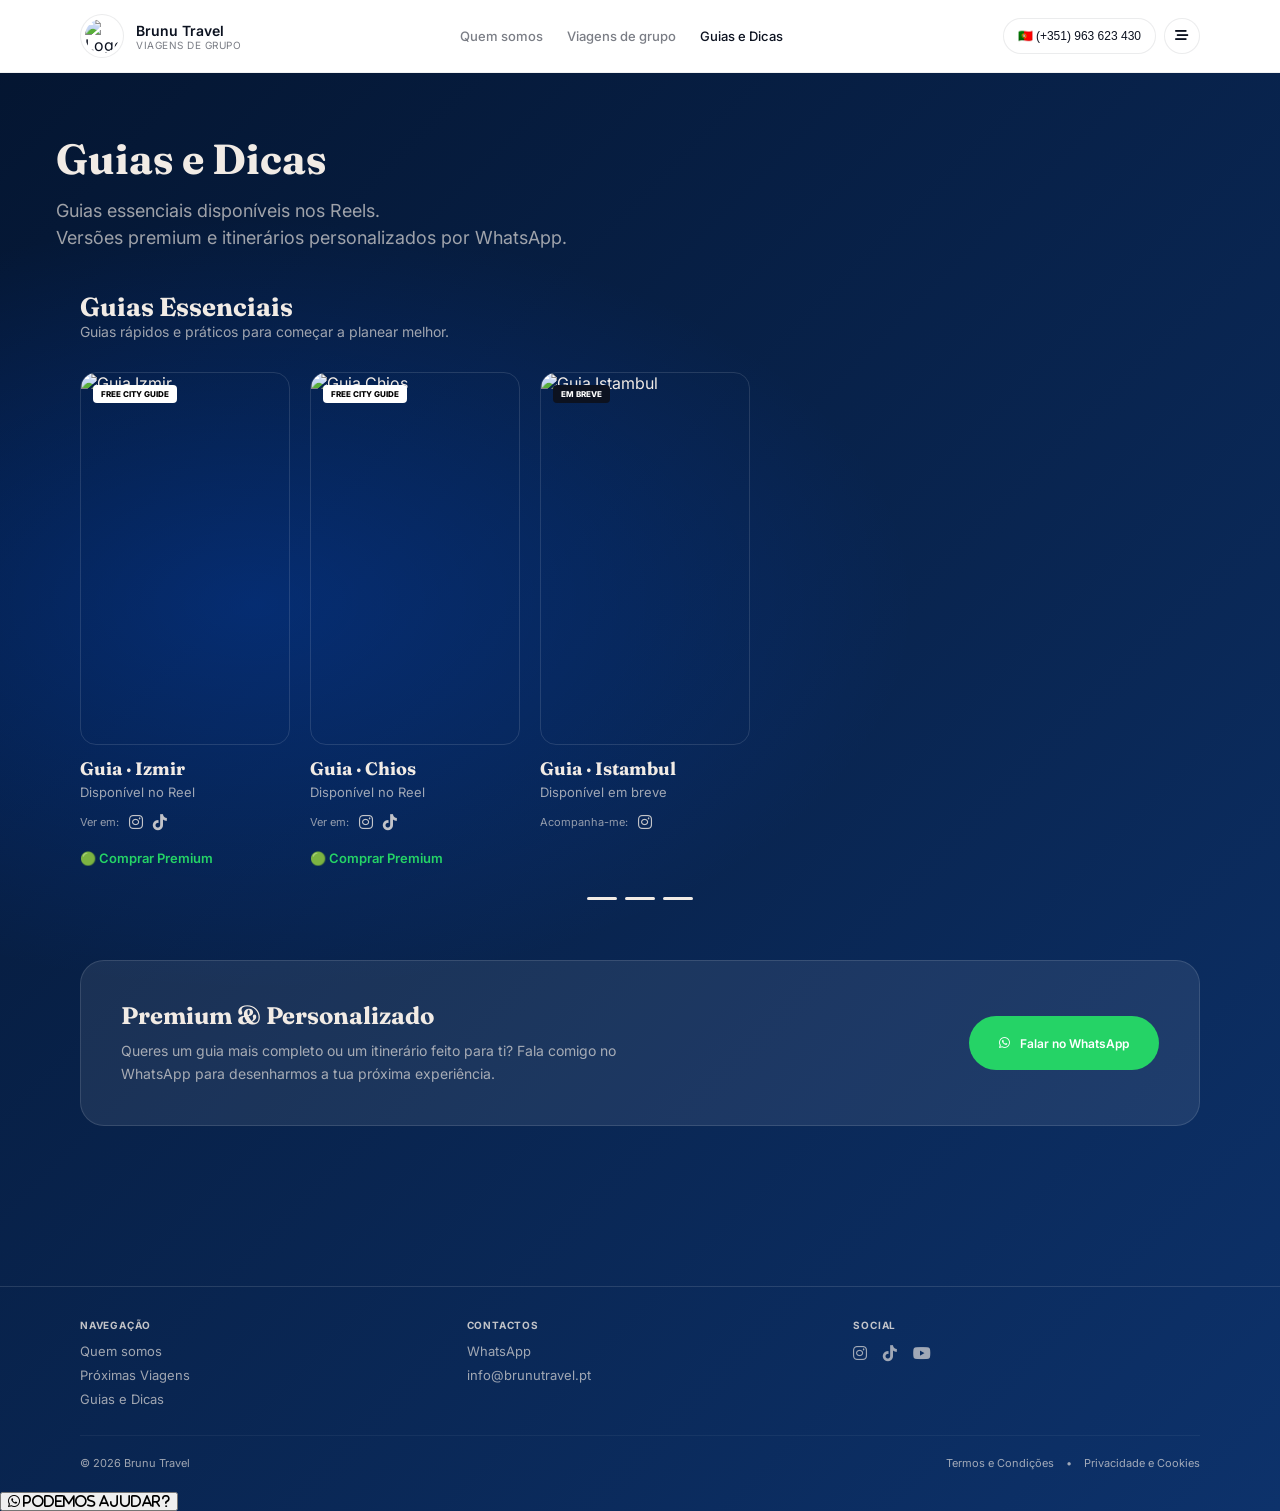
==== guias-e-dicas.html @ e6c39ef8 "Add files via upload" ====
<!doctype html>
<html lang="pt">
<head>
  <meta charset="utf-8">
  <title>Guias e Dicas • Brunu Travel</title>
  <meta name="viewport" content="width=device-width,initial-scale=1">
  <link rel="stylesheet" href="assets/styles.css">
  <link rel="stylesheet" href="https://cdnjs.cloudflare.com/ajax/libs/font-awesome/6.5.0/css/all.min.css">
  <link href="https://fonts.googleapis.com/css2?family=Fraunces:opsz,wght@9..144,400;700&family=Inter:wght@400;500;600&display=swap" rel="stylesheet">
</head>
<body>

  <header class="site-header">
    <div class="container header-inner">
      <a class="brand" href="index.html">
        <div class="logo-wrap"><img src="assets/images/logo.jpg" alt="Logo"></div>
        <div class="brand-lines">
          <div class="brand-name">Brunu Travel</div>
          <div class="brand-tag">Viagens de grupo</div>
        </div>
      </a>
      <nav class="nav">
        <a href="quem-somos.html">Quem somos</a>
        <a href="viagens.html">Viagens de grupo</a>
        <a href="guias-e-dicas.html" aria-current="page">Guias e Dicas</a>
      </nav>
      <div class="header-actions">
        <button class="pill" id="phoneBtn">🇵🇹 (+351) 963 623 430</button>
        <button class="icon-btn" id="burgerBtn"><i class="fa-solid fa-bars-staggered"></i></button>
      </div>
    </div>
  </header>

  <main>
    <section class="container" style="padding: 60px 0 40px;">
      <h1 class="page-title" style="font-family: var(--font-display); font-size: clamp(32px, 5vw, 42px); margin-bottom: 12px;">Guias e Dicas</h1>
      <p class="page-subtitle" style="color: var(--muted); font-size: 18px; max-width: 600px; line-height: 1.5;">
        Guias essenciais disponíveis nos Reels.<br>
        Versões premium e itinerários personalizados por WhatsApp.
      </p>
    </section>

    <section class="container trips-section" style="padding-bottom: 60px;">
      <div class="section-header-flex" style="display: flex; justify-content: space-between; align-items: flex-end; margin-bottom: 32px;">
        <div>
          <h2 class="section-title" style="font-family: var(--font-display); font-size: 26px;">Guias Essenciais</h2>
          <p class="section-subtitle" style="color: var(--muted); font-size: 14px;">Guias rápidos e práticos para começar a planear melhor.</p>
        </div>
      </div>

      <div class="premium-slider-wrapper">
        <button id="prevBtn" class="nav-arrow floating-left" aria-label="Anterior"><i class="fa-solid fa-chevron-left"></i></button>
        <button id="nextBtn" class="nav-arrow floating-right" aria-label="Seguinte"><i class="fa-solid fa-chevron-right"></i></button>
        
        <div class="slider-track" id="tripsCarousel">
          
          <article class="trip-card">
            <div class="trip-frame">
              <img src="assets/images/izmir.jpg" alt="Guia Izmir">
              <div class="badge">Free City Guide</div>
            </div>
            <div class="guide-bottom" style="margin-top:12px;">
              <h3 class="guide-title" style="font-family: var(--font-display); font-size: 18px; margin-bottom:4px;">Guia &middot; Izmir</h3>
              <p class="guide-sub" style="font-size: 13px; color: var(--muted); margin-bottom: 12px;">Disponível no Reel</p>
              
              <div class="guide-social" style="display: flex; align-items: center; gap: 10px; margin-bottom: 15px;">
                <span style="font-size: 11px; opacity: 0.6;">Ver em:</span>
                <a href="#" style="font-size: 16px; opacity: 0.8;"><i class="fa-brands fa-instagram"></i></a>
                <a href="#" style="font-size: 16px; opacity: 0.8;"><i class="fa-brands fa-tiktok"></i></a>
              </div>
              
              <a href="https://wa.me/351963623430" target="_blank" class="guide-premium" style="color: #25D366; font-weight: 600; font-size: 13px;">
                🟢 Comprar Premium
              </a>
            </div>
          </article>

          <article class="trip-card">
            <div class="trip-frame">
              <img src="assets/images/chios.jpg" alt="Guia Chios">
              <div class="badge">Free City Guide</div>
            </div>
            <div class="guide-bottom" style="margin-top:12px;">
              <h3 class="guide-title" style="font-family: var(--font-display); font-size: 18px; margin-bottom:4px;">Guia &middot; Chios</h3>
              <p class="guide-sub" style="font-size: 13px; color: var(--muted); margin-bottom: 12px;">Disponível no Reel</p>
              
              <div class="guide-social" style="display: flex; align-items: center; gap: 10px; margin-bottom: 15px;">
                <span style="font-size: 11px; opacity: 0.6;">Ver em:</span>
                <a href="#" style="font-size: 16px; opacity: 0.8;"><i class="fa-brands fa-instagram"></i></a>
                <a href="#" style="font-size: 16px; opacity: 0.8;"><i class="fa-brands fa-tiktok"></i></a>
              </div>
              
              <a href="https://wa.me/351963623430" target="_blank" class="guide-premium" style="color: #25D366; font-weight: 600; font-size: 13px;">
                🟢 Comprar Premium
              </a>
            </div>
          </article>

          <article class="trip-card">
            <div class="trip-frame">
              <img src="assets/images/istambul.jpg" alt="Guia Istambul">
              <div class="badge" style="background: var(--ink); color: #fff;">Em breve</div>
            </div>
            <div class="guide-bottom" style="margin-top:12px;">
              <h3 class="guide-title" style="font-family: var(--font-display); font-size: 18px; margin-bottom:4px;">Guia &middot; Istambul</h3>
              <p class="guide-sub" style="font-size: 13px; color: var(--muted); margin-bottom: 12px;">Disponível em breve</p>
              
              <div class="guide-social" style="display: flex; align-items: center; gap: 10px; margin-bottom: 15px;">
                <span style="font-size: 11px; opacity: 0.6;">Acompanha-me:</span>
                <a href="https://instagram.com/brunutravel" target="_blank" style="font-size: 16px; opacity: 0.8;"><i class="fa-brands fa-instagram"></i></a>
              </div>
            </div>
          </article>

        </div>
      </div>

      <div class="pagination-wrapper">
        <div class="pagination-lines" id="paginationLines"></div>
      </div>
    </section>

    <section class="container" style="padding-bottom: 100px;">
      <div class="premium-banner" style="display: flex; align-items: center; justify-content: space-between; background: var(--card); border: 1px solid var(--cardBorder); border-radius: 24px; padding: 40px; flex-wrap: wrap; gap: 30px;">
        <div class="banner-text">
          <h3 style="font-family: var(--font-display); font-size: 24px; margin-bottom: 10px;">Premium & Personalizado</h3>
          <p style="font-size: 14px; color: var(--muted); line-height: 1.6; max-width: 500px;">Queres um guia mais completo ou um itinerário feito para ti? Fala comigo no WhatsApp para desenharmos a tua próxima experiência.</p>
        </div>
        <a href="https://wa.me/351963623430" target="_blank" class="pill" style="height: 54px; background: #25D366; color: #fff; border: none; padding: 0 30px; font-weight: 600;">
          <i class="fa-brands fa-whatsapp" style="margin-right:10px;"></i> Falar no WhatsApp
        </a>
      </div>
    </section>
  </main>

  <footer class="site-footer">
    <div class="container">
      <div class="footer-grid-minimal">
        <div class="footer-col">
          <div class="footer-title">Navegação</div>
          <div class="footer-links-vert">
            <a href="quem-somos.html">Quem somos</a>
            <a href="viagens.html">Próximas Viagens</a>
            <a href="guias-e-dicas.html">Guias e Dicas</a>
          </div>
        </div>
        <div class="footer-col">
          <div class="footer-title">Contactos</div>
          <div class="footer-links-vert">
            <a href="https://wa.me/351963623430">WhatsApp</a>
            <a href="mailto:info@brunutravel.pt">info@brunutravel.pt</a>
          </div>
        </div>
        <div class="footer-col">
          <div class="footer-title">Social</div>
          <div class="footer-socials">
            <a href="https://instagram.com/brunutravel" target="_blank"><i class="fa-brands fa-instagram"></i></a>
            <a href="#"><i class="fa-brands fa-tiktok"></i></a>
            <a href="#"><i class="fa-brands fa-youtube"></i></a>
          </div>
        </div>
      </div>
      <div class="footer-bottom-minimal">
        <div>© 2026 Brunu Travel</div>
        <div class="legal-links">
          <button id="termosBtn" class="text-btn">Termos e Condições</button> • 
          <button id="privacidadeBtn" class="text-btn">Privacidade e Cookies</button>
        </div>
      </div>
    </div>
  </footer>

  <div class="overlay" id="menuOverlay"><div class="modal"><header><strong>Menu</strong><button id="menuClose">✕</button></header><div class="modal-body stack"><a href="index.html" class="pill">Home</a><a href="viagens.html" class="pill">Viagens</a><a href="quem-somos.html" class="pill">Quem Somos</a></div></div></div>
  <div class="overlay" id="termosOverlay"><div class="modal"><header><strong>Termos</strong><button id="termosClose">✕</button></header><div class="modal-body" style="font-size:14px; color:var(--muted); line-height:1.6;">A Brunu Travel oferece conteúdos informativos...</div></div></div>
  <div class="overlay" id="privacidadeOverlay"><div class="modal"><header><strong>Privacidade</strong><button id="privacidadeClose">✕</button></header><div class="modal-body" style="font-size:14px; color:var(--muted); line-height:1.6;">A tua privacidade é fundamental...</div></div></div>

  <button class="fab" onclick="window.location.href='https://wa.me/351963623430'">
    <i class="fa-brands fa-whatsapp"></i> Podemos ajudar?
  </button>

  <script src="assets/app.js"></script>
</body>
</html>
---- assets/styles.css ----
/* BRUNU TRAVEL — MASTER STYLESHEET 
   V3.0 - Consolidado: Compact Footer, 9:16 Cards & Editorial Grids
*/

/* --- 1. VARIÁVEIS E TEMA --- */
:root {
  --bg1: #041530; 
  --bg2: #0d326b; 
  --text: #f1ebe5; 
  --muted: rgba(241, 235, 229, 0.65);
  --card: rgba(255, 255, 255, 0.08); 
  --cardBorder: rgba(255, 255, 255, 0.12);
  --shadow: rgba(0, 0, 0, 0.20); 
  --white: #ffffff; 
  --ink: #0c1220;
  --inkMuted: rgba(12, 18, 32, 0.55);
  --font-ui: "Inter", sans-serif; 
  --font-display: "Fraunces", serif; 
}

[data-theme="light"] {
  --text: #0c1220; 
  --muted: rgba(12, 18, 32, 0.65);
  --card: rgba(255, 255, 255, 0.78); 
  --cardBorder: rgba(12, 18, 32, 0.08);
}

/* --- 2. RESET E BASE --- */
* { box-sizing: border-box; }
body { 
  margin: 0; 
  font-family: var(--font-ui); 
  color: var(--text); 
  background: radial-gradient(1200px 700px at 20% 40%, rgba(0,89,255,.25) 0%, rgba(0,89,255,0) 55%), 
              linear-gradient(135deg, var(--bg1), var(--bg2) 100%); 
  min-height: 100vh; 
  -webkit-font-smoothing: antialiased; 
  overflow-x: hidden;
}
.container { width: 100%; max-width: 1168px; margin: 0 auto; padding: 0 24px; }
a { text-decoration: none; color: inherit; }
h1, h2, h3, p { margin: 0; }

/* --- 3. HEADER (STICKY) --- */
header.site-header { position: sticky; top: 0; z-index: 100; background: var(--white); border-bottom: 1px solid rgba(12,18,32,.06); }
.header-inner { height: 72px; display: flex; align-items: center; justify-content: space-between; }
.brand { display: flex; align-items: center; gap: 12px; color: var(--ink); }
.logo-wrap { width: 44px; height: 44px; border-radius: 50%; border: 1px solid rgba(12,18,32,.08); display: grid; place-items: center; background: #fff; }
.logo-wrap img { width: 34px; height: 34px; border-radius: 50%; }
.brand-name { font-weight: 600; font-size: 14px; }
.brand-tag { font-size: 10px; color: var(--inkMuted); text-transform: uppercase; letter-spacing: 0.05em; }

.nav { display: flex; gap: 24px; font-size: 13px; font-weight: 500; color: var(--inkMuted); }
.nav a:hover, .nav a[aria-current="page"] { color: var(--ink); }

.header-actions { display: flex; gap: 8px; }
.pill, .icon-btn { 
  height: 36px; border-radius: 99px; border: 1px solid rgba(12,18,32,.08); 
  background: #fff; cursor: pointer; color: var(--ink); 
  display: flex; align-items: center; justify-content: center; transition: 0.2s; 
}
.pill { padding: 0 14px; font-size: 12px; font-weight: 500; }
.icon-btn { width: 36px; }

/* --- 4. HOME: HERO & BIO CARD --- */
.hero { display: grid; grid-template-columns: 1.1fr 0.9fr; gap: 40px; align-items: center; padding: 60px 0; }
.hero-title { font-family: var(--font-display); font-size: clamp(32px, 5vw, 48px); line-height: 1.1; margin-bottom: 20px; }
.hero-p { color: var(--muted); font-size: 16px; line-height: 1.6; max-width: 500px; }

.bio-card { 
  width: 100%; max-width: 380px; background: var(--card); border: 1px solid var(--cardBorder); 
  border-radius: 24px; padding: 24px; backdrop-filter: blur(20px); -webkit-backdrop-filter: blur(20px); 
  box-shadow: 0 20px 50px var(--shadow); 
}
.bio-top { text-align: center; margin-bottom: 20px; }
.avatar { width: 70px; height: 70px; border-radius: 50%; margin-bottom: 10px; border: 2px solid rgba(255,255,255,0.1); }
.bio-name { font-weight: 600; font-size: 18px; }

.big-btn { 
  height: 50px; border-radius: 12px; border: 1px solid var(--cardBorder); 
  background: rgba(255,255,255,0.03); display: flex; align-items: center; 
  justify-content: space-between; padding: 0 16px; font-size: 14px; margin-bottom: 10px; transition: 0.2s; 
}
.big-btn:hover { background: rgba(255,255,255,0.1); transform: translateY(-2px); }
.small-title { font-size: 10px; text-transform: uppercase; letter-spacing: 0.1em; color: var(--muted); margin: 20px 0 10px; font-weight: 700; }
.social-row { display: flex; justify-content: center; gap: 15px; margin-top: 20px; font-size: 18px; opacity: 0.6; }

/* --- 5. COMPONENTES: CHIPS & CARROSSEL 9:16 --- */
.theme-chips-wrapper { display: flex; flex-wrap: wrap; gap: 10px; margin: 20px 0 40px; }
.theme-chip { padding: 8px 18px; border-radius: 99px; border: 1px solid var(--cardBorder); background: rgba(255,255,255,0.03); font-size: 12px; font-weight: 500; transition: 0.2s; }
.theme-chip:hover { background: rgba(255,255,255,0.1); }

.premium-slider-wrapper { position: relative; width: 100%; }
.slider-track { display: flex; gap: 20px; overflow-x: auto; scroll-snap-type: x mandatory; scrollbar-width: none; padding-bottom: 20px; }
.slider-track::-webkit-scrollbar { display: none; }

.trip-card { flex: 0 0 210px; scroll-snap-align: start; }
.trip-frame { aspect-ratio: 9/16; border-radius: 16px; overflow: hidden; position: relative; margin-bottom: 12px; border: 1px solid var(--cardBorder); }
.trip-frame img { width: 100%; height: 100%; object-fit: cover; transition: 0.5s; }
.trip-card:hover img { transform: scale(1.05); }

.nav-arrow { 
  width: 44px; height: 44px; border-radius: 50%; border: 1px solid rgba(255,255,255,0.2); 
  background: rgba(0,0,0,0.3); color: #fff; position: absolute; top: 40%; transform: translateY(-50%); 
  z-index: 10; display: grid; place-items: center; cursor: pointer; backdrop-filter: blur(8px); 
}
.floating-left { left: 10px; } .floating-right { right: 10px; }

.badge { position: absolute; top: 12px; left: 12px; padding: 4px 8px; border-radius: 4px; background: #fff; color: #000; font-size: 8px; font-weight: 800; text-transform: uppercase; z-index: 2; }
.trip-content-inside { position: absolute; bottom: 0; left: 0; right: 0; padding: 20px 15px; background: linear-gradient(transparent, rgba(0,0,0,0.8)); color: #fff; }
.trip-title { font-family: var(--font-display); font-size: 18px; margin-bottom: 4px; }

/* --- 6. LAYOUT EDITORIAL (QUEM SOMOS) --- */
.editorial-grid { display: grid; grid-template-columns: 1.2fr 0.8fr; gap: 60px; align-items: start; }
.p-editorial { font-size: 17px; line-height: 1.7; color: var(--muted); }
.trait-card { background: var(--card); border: 1px solid var(--cardBorder); padding: 40px; border-radius: 24px; backdrop-filter: blur(10px); }
.traits-list-new { list-style: none; padding: 0; margin-top: 20px; }
.traits-list-new li { padding: 12px 0; border-bottom: 1px solid rgba(255,255,255,0.05); font-size: 14px; font-weight: 500; display: flex; align-items: center; }
.traits-list-new li::before { content: '→'; margin-right: 12px; color: #25D366; }

.founder-wrap { display: grid; grid-template-columns: 0.9fr 1.1fr; gap: 80px; align-items: center; }
.founder-img-box img { width: 100%; border-radius: 24px; box-shadow: 0 30px 60px rgba(0,0,0,0.3); }

.mvv-grid-editorial { display: grid; grid-template-columns: repeat(3, 1fr); gap: 40px; }
.mvv-item { border-left: 1px solid var(--cardBorder); padding-left: 24px; }

/* --- 7. FOOTER COMPACTO (32px PADDING) --- */
.site-footer { padding: 32px 0 20px; border-top: 1px solid var(--cardBorder); margin-top: 60px; }
.footer-grid-minimal { display: grid; grid-template-columns: repeat(3, 1fr); gap: 40px; margin-bottom: 28px; }
.footer-title { font-size: 10px; letter-spacing: .08em; font-weight: 700; text-transform: uppercase; margin-bottom: 12px; opacity: 0.8; }
.footer-links-vert { display: flex; flex-direction: column; gap: 8px; font-size: 13px; color: var(--muted); }
.footer-socials { display: flex; gap: 16px; font-size: 16px; color: var(--muted); }

.footer-bottom-minimal { 
  display: flex; justify-content: space-between; align-items: center; padding-top: 20px; 
  border-top: 1px solid rgba(255,255,255,0.05); font-size: 11px; color: var(--muted); 
}
.legal-links { display: flex; gap: 12px; align-items: center; }
.text-btn { background: none; border: none; color: inherit; font: inherit; cursor: pointer; padding: 0; }

/* --- 8. MODALS & UI --- */
.overlay { position: fixed; inset: 0; background: rgba(4,21,48,.85); backdrop-filter: blur(10px); display: none; z-index: 1000; align-items: center; justify-content: center; padding: 20px; }
.overlay.open { display: flex; }
.modal { width: 100%; max-width: 420px; background: var(--bg1); border-radius: 24px; border: 1px solid var(--cardBorder); overflow: hidden; box-shadow: 0 30px 60px rgba(0,0,0,0.5); }
[data-theme="light"] .modal { background: #fff; }
.modal header { padding: 16px 20px; display: flex; justify-content: space-between; border-bottom: 1px solid var(--cardBorder); align-items: center; }
.modal-body { padding: 24px; }

.pagination-lines { display: flex; gap: 8px; justify-content: center; margin-top: 10px; }
.page-line { height: 3px; flex: 1; max-width: 30px; background: var(--cardBorder); border-radius: 4px; transition: 0.3s; cursor: pointer; }
.page-line.active { background: var(--text); }

/* --- 9. RESPONSIVIDADE --- */
@media (max-width: 900px) {
  .hero, .editorial-grid, .founder-wrap, .mvv-grid-editorial { grid-template-columns: 1fr; gap: 40px; }
  .nav { display: none; }
  .footer-grid-minimal { grid-template-columns: 1fr; gap: 30px; }
  .founder-img-box { order: 2; }
}
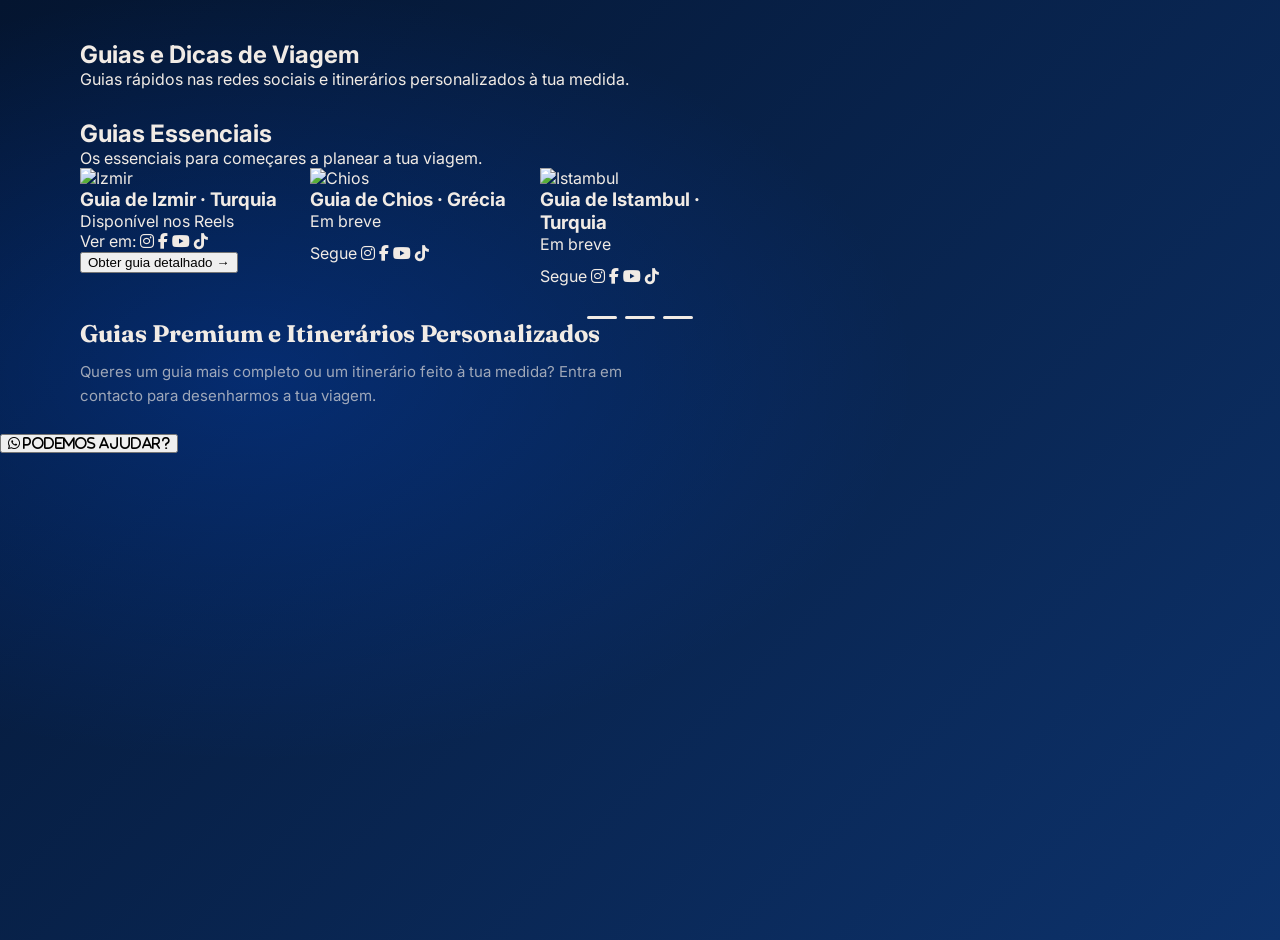
==== commit 9068a08c: "Update guias-e-dicas.html" ====
--- a/guias-e-dicas.html
+++ b/guias-e-dicas.html
@@ -2,49 +2,29 @@
 <html lang="pt">
 <head>
   <meta charset="utf-8">
+  <meta name="viewport" content="width=device-width,initial-scale=1">
   <title>Guias e Dicas • Brunu Travel</title>
-  <meta name="viewport" content="width=device-width,initial-scale=1">
+  <link rel="preconnect" href="https://fonts.googleapis.com">
+  <link rel="preconnect" href="https://fonts.gstatic.com" crossorigin>
+  <link href="https://fonts.googleapis.com/css2?family=Fraunces:opsz,wght@9..144,400;9..144,600&family=Inter:wght@300;400;500;600&display=swap" rel="stylesheet">
   <link rel="stylesheet" href="assets/styles.css">
   <link rel="stylesheet" href="https://cdnjs.cloudflare.com/ajax/libs/font-awesome/6.5.0/css/all.min.css">
-  <link href="https://fonts.googleapis.com/css2?family=Fraunces:opsz,wght@9..144,400;700&family=Inter:wght@400;500;600&display=swap" rel="stylesheet">
 </head>
 <body>
 
-  <header class="site-header">
-    <div class="container header-inner">
-      <a class="brand" href="index.html">
-        <div class="logo-wrap"><img src="assets/images/logo.jpg" alt="Logo"></div>
-        <div class="brand-lines">
-          <div class="brand-name">Brunu Travel</div>
-          <div class="brand-tag">Viagens de grupo</div>
-        </div>
-      </a>
-      <nav class="nav">
-        <a href="quem-somos.html">Quem somos</a>
-        <a href="viagens.html">Viagens de grupo</a>
-        <a href="guias-e-dicas.html" aria-current="page">Guias e Dicas</a>
-      </nav>
-      <div class="header-actions">
-        <button class="pill" id="phoneBtn">🇵🇹 (+351) 963 623 430</button>
-        <button class="icon-btn" id="burgerBtn"><i class="fa-solid fa-bars-staggered"></i></button>
-      </div>
-    </div>
-  </header>
+  <div id="app-header"></div>
 
-  <main>
-    <section class="container" style="padding: 60px 0 40px;">
-      <h1 class="page-title" style="font-family: var(--font-display); font-size: clamp(32px, 5vw, 42px); margin-bottom: 12px;">Guias e Dicas</h1>
-      <p class="page-subtitle" style="color: var(--muted); font-size: 18px; max-width: 600px; line-height: 1.5;">
-        Guias essenciais disponíveis nos Reels.<br>
-        Versões premium e itinerários personalizados por WhatsApp.
-      </p>
+  <main class="page-trips">
+    <section class="container" style="margin-top: 40px; margin-bottom: 30px;">
+      <h1 class="page-title">Guias e Dicas de Viagem</h1>
+      <p class="page-subtitle">Guias rápidos nas redes sociais e itinerários personalizados à tua medida.</p>
     </section>
 
-    <section class="container trips-section" style="padding-bottom: 60px;">
-      <div class="section-header-flex" style="display: flex; justify-content: space-between; align-items: flex-end; margin-bottom: 32px;">
+    <section class="container trips-section">
+      <div class="section-header-flex">
         <div>
-          <h2 class="section-title" style="font-family: var(--font-display); font-size: 26px;">Guias Essenciais</h2>
-          <p class="section-subtitle" style="color: var(--muted); font-size: 14px;">Guias rápidos e práticos para começar a planear melhor.</p>
+          <h2 class="section-title">Guias Essenciais</h2>
+          <p class="section-subtitle">Os essenciais para começares a planear a tua viagem.</p>
         </div>
       </div>
 
@@ -55,63 +35,63 @@
         <div class="slider-track" id="tripsCarousel">
           
           <article class="trip-card">
-            <div class="trip-frame">
-              <img src="assets/images/izmir.jpg" alt="Guia Izmir">
-              <div class="badge">Free City Guide</div>
+            <div class="guide-frame">
+              <img src="assets/images/izmir.jpg" alt="Izmir" loading="lazy">
             </div>
-            <div class="guide-bottom" style="margin-top:12px;">
-              <h3 class="guide-title" style="font-family: var(--font-display); font-size: 18px; margin-bottom:4px;">Guia &middot; Izmir</h3>
-              <p class="guide-sub" style="font-size: 13px; color: var(--muted); margin-bottom: 12px;">Disponível no Reel</p>
+            <div class="guide-bottom">
+              <h3 class="guide-title" title="Guia de Izmir · Turquia">Guia de Izmir · Turquia</h3>
+              <p class="guide-sub">Disponível nos Reels</p>
               
-              <div class="guide-social" style="display: flex; align-items: center; gap: 10px; margin-bottom: 15px;">
-                <span style="font-size: 11px; opacity: 0.6;">Ver em:</span>
-                <a href="#" style="font-size: 16px; opacity: 0.8;"><i class="fa-brands fa-instagram"></i></a>
-                <a href="#" style="font-size: 16px; opacity: 0.8;"><i class="fa-brands fa-tiktok"></i></a>
+              <div class="guide-social">
+                <span>Ver em:</span>
+                <a href="https://instagram.com/brunutravel" target="_blank"><i class="fa-brands fa-instagram"></i></a>
+                <a href="https://www.facebook.com/profile.php?id=61586558676697" target="_blank"><i class="fa-brands fa-facebook-f"></i></a>
+                <a href="https://www.youtube.com/@brunu_uncut_travel" target="_blank"><i class="fa-brands fa-youtube"></i></a>				
+                <a href="https://www.tiktok.com/@brunu_uncut_travel" target="_blank"><i class="fa-brands fa-tiktok"></i></a>
               </div>
               
-              <a href="https://wa.me/351963623430" target="_blank" class="guide-premium" style="color: #25D366; font-weight: 600; font-size: 13px;">
-                🟢 Comprar Premium
-              </a>
+              <button class="guide-premium-btn" onclick="document.getElementById('phoneOverlay').classList.add('open'); document.body.style.overflow='hidden';">
+                Obter guia detalhado <span>→</span>
+              </button>
             </div>
           </article>
 
           <article class="trip-card">
-            <div class="trip-frame">
-              <img src="assets/images/chios.jpg" alt="Guia Chios">
-              <div class="badge">Free City Guide</div>
+            <div class="guide-frame">
+              <img src="assets/images/istambul.jpg" alt="Chios" loading="lazy">
             </div>
-            <div class="guide-bottom" style="margin-top:12px;">
-              <h3 class="guide-title" style="font-family: var(--font-display); font-size: 18px; margin-bottom:4px;">Guia &middot; Chios</h3>
-              <p class="guide-sub" style="font-size: 13px; color: var(--muted); margin-bottom: 12px;">Disponível no Reel</p>
+            <div class="guide-bottom">
+              <h3 class="guide-title" title="Guia de Chios · Grécia">Guia de Chios · Grécia</h3>
+              <p class="guide-sub">Em breve</p>
               
-              <div class="guide-social" style="display: flex; align-items: center; gap: 10px; margin-bottom: 15px;">
-                <span style="font-size: 11px; opacity: 0.6;">Ver em:</span>
-                <a href="#" style="font-size: 16px; opacity: 0.8;"><i class="fa-brands fa-instagram"></i></a>
-                <a href="#" style="font-size: 16px; opacity: 0.8;"><i class="fa-brands fa-tiktok"></i></a>
+              <div class="guide-social" style="margin-top: 12px;">
+                <span>Segue</span>
+                <a href="https://instagram.com/brunutravel" target="_blank"><i class="fa-brands fa-instagram"></i></a>
+                <a href="https://www.facebook.com/profile.php?id=61586558676697" target="_blank"><i class="fa-brands fa-facebook-f"></i></a>
+                <a href="https://www.youtube.com/@brunu_uncut_travel" target="_blank"><i class="fa-brands fa-youtube"></i></a>				
+                <a href="https://www.tiktok.com/@brunu_uncut_travel" target="_blank"><i class="fa-brands fa-tiktok"></i></a>
               </div>
-              
-              <a href="https://wa.me/351963623430" target="_blank" class="guide-premium" style="color: #25D366; font-weight: 600; font-size: 13px;">
-                🟢 Comprar Premium
-              </a>
             </div>
           </article>
 
           <article class="trip-card">
-            <div class="trip-frame">
-              <img src="assets/images/istambul.jpg" alt="Guia Istambul">
-              <div class="badge" style="background: var(--ink); color: #fff;">Em breve</div>
+            <div class="guide-frame">
+              <img src="assets/images/istambul.jpg" alt="Istambul" loading="lazy">
             </div>
-            <div class="guide-bottom" style="margin-top:12px;">
-              <h3 class="guide-title" style="font-family: var(--font-display); font-size: 18px; margin-bottom:4px;">Guia &middot; Istambul</h3>
-              <p class="guide-sub" style="font-size: 13px; color: var(--muted); margin-bottom: 12px;">Disponível em breve</p>
+            <div class="guide-bottom">
+              <h3 class="guide-title" title="Guia de Istambul · Turquia">Guia de Istambul · Turquia</h3>
+              <p class="guide-sub">Em breve</p>
               
-              <div class="guide-social" style="display: flex; align-items: center; gap: 10px; margin-bottom: 15px;">
-                <span style="font-size: 11px; opacity: 0.6;">Acompanha-me:</span>
-                <a href="https://instagram.com/brunutravel" target="_blank" style="font-size: 16px; opacity: 0.8;"><i class="fa-brands fa-instagram"></i></a>
+              <div class="guide-social" style="margin-top: 12px;">
+                <span>Segue</span>
+                <a href="https://instagram.com/brunutravel" target="_blank"><i class="fa-brands fa-instagram"></i></a>
+                <a href="https://www.facebook.com/profile.php?id=61586558676697" target="_blank"><i class="fa-brands fa-facebook-f"></i></a>
+                <a href="https://www.youtube.com/@brunu_uncut_travel" target="_blank"><i class="fa-brands fa-youtube"></i></a>				
+                <a href="https://www.tiktok.com/@brunu_uncut_travel" target="_blank"><i class="fa-brands fa-tiktok"></i></a>
               </div>
             </div>
           </article>
-
+          
         </div>
       </div>
 
@@ -120,64 +100,31 @@
       </div>
     </section>
 
-    <section class="container" style="padding-bottom: 100px;">
-      <div class="premium-banner" style="display: flex; align-items: center; justify-content: space-between; background: var(--card); border: 1px solid var(--cardBorder); border-radius: 24px; padding: 40px; flex-wrap: wrap; gap: 30px;">
-        <div class="banner-text">
-          <h3 style="font-family: var(--font-display); font-size: 24px; margin-bottom: 10px;">Premium & Personalizado</h3>
-          <p style="font-size: 14px; color: var(--muted); line-height: 1.6; max-width: 500px;">Queres um guia mais completo ou um itinerário feito para ti? Fala comigo no WhatsApp para desenharmos a tua próxima experiência.</p>
-        </div>
-        <a href="https://wa.me/351963623430" target="_blank" class="pill" style="height: 54px; background: #25D366; color: #fff; border: none; padding: 0 30px; font-weight: 600;">
-          <i class="fa-brands fa-whatsapp" style="margin-right:10px;"></i> Falar no WhatsApp
-        </a>
+    <section class="container" style="margin-bottom: 24px;">
+      <div style="max-width: 600px;">
+        <h2 style="font-family: var(--font-display); font-size: 24px; margin-bottom: 12px; color: var(--text);">Guias Premium e Itinerários Personalizados</h2>
+        <p style="font-size: 15px; color: var(--muted); line-height: 1.6; margin: 0;">
+          Queres um guia mais completo ou um itinerário feito à tua medida? Entra em contacto para desenharmos a tua viagem.
+        </p>
       </div>
     </section>
   </main>
 
-  <footer class="site-footer">
-    <div class="container">
-      <div class="footer-grid-minimal">
-        <div class="footer-col">
-          <div class="footer-title">Navegação</div>
-          <div class="footer-links-vert">
-            <a href="quem-somos.html">Quem somos</a>
-            <a href="viagens.html">Próximas Viagens</a>
-            <a href="guias-e-dicas.html">Guias e Dicas</a>
-          </div>
-        </div>
-        <div class="footer-col">
-          <div class="footer-title">Contactos</div>
-          <div class="footer-links-vert">
-            <a href="https://wa.me/351963623430">WhatsApp</a>
-            <a href="mailto:info@brunutravel.pt">info@brunutravel.pt</a>
-          </div>
-        </div>
-        <div class="footer-col">
-          <div class="footer-title">Social</div>
-          <div class="footer-socials">
-            <a href="https://instagram.com/brunutravel" target="_blank"><i class="fa-brands fa-instagram"></i></a>
-            <a href="#"><i class="fa-brands fa-tiktok"></i></a>
-            <a href="#"><i class="fa-brands fa-youtube"></i></a>
-          </div>
-        </div>
-      </div>
-      <div class="footer-bottom-minimal">
-        <div>© 2026 Brunu Travel</div>
-        <div class="legal-links">
-          <button id="termosBtn" class="text-btn">Termos e Condições</button> • 
-          <button id="privacidadeBtn" class="text-btn">Privacidade e Cookies</button>
-        </div>
-      </div>
-    </div>
-  </footer>
-
-  <div class="overlay" id="menuOverlay"><div class="modal"><header><strong>Menu</strong><button id="menuClose">✕</button></header><div class="modal-body stack"><a href="index.html" class="pill">Home</a><a href="viagens.html" class="pill">Viagens</a><a href="quem-somos.html" class="pill">Quem Somos</a></div></div></div>
-  <div class="overlay" id="termosOverlay"><div class="modal"><header><strong>Termos</strong><button id="termosClose">✕</button></header><div class="modal-body" style="font-size:14px; color:var(--muted); line-height:1.6;">A Brunu Travel oferece conteúdos informativos...</div></div></div>
-  <div class="overlay" id="privacidadeOverlay"><div class="modal"><header><strong>Privacidade</strong><button id="privacidadeClose">✕</button></header><div class="modal-body" style="font-size:14px; color:var(--muted); line-height:1.6;">A tua privacidade é fundamental...</div></div></div>
-
-  <button class="fab" onclick="window.location.href='https://wa.me/351963623430'">
-    <i class="fa-brands fa-whatsapp"></i> Podemos ajudar?
+<button class="fab" id="chatBtn" aria-label="WhatsApp Ajuda">
+    <i class="fa-brands fa-whatsapp"></i>
+    <span class="fab-text">Podemos ajudar?</span>
   </button>
 
+  <div id="app-footer"></div>
+  <div id="app-modals"></div>
+
+  <script src="assets/components.js"></script>
+  <script>
+    if(typeof loadGlobalComponents === 'function') {
+      // Passa o nome da página atual para ativar o link no menu, ex: 'index.html'
+      loadGlobalComponents('NOME_DO_TEU_FICHEIRO.html'); 
+    }
+  </script>
   <script src="assets/app.js"></script>
 </body>
-</html>+</html>
